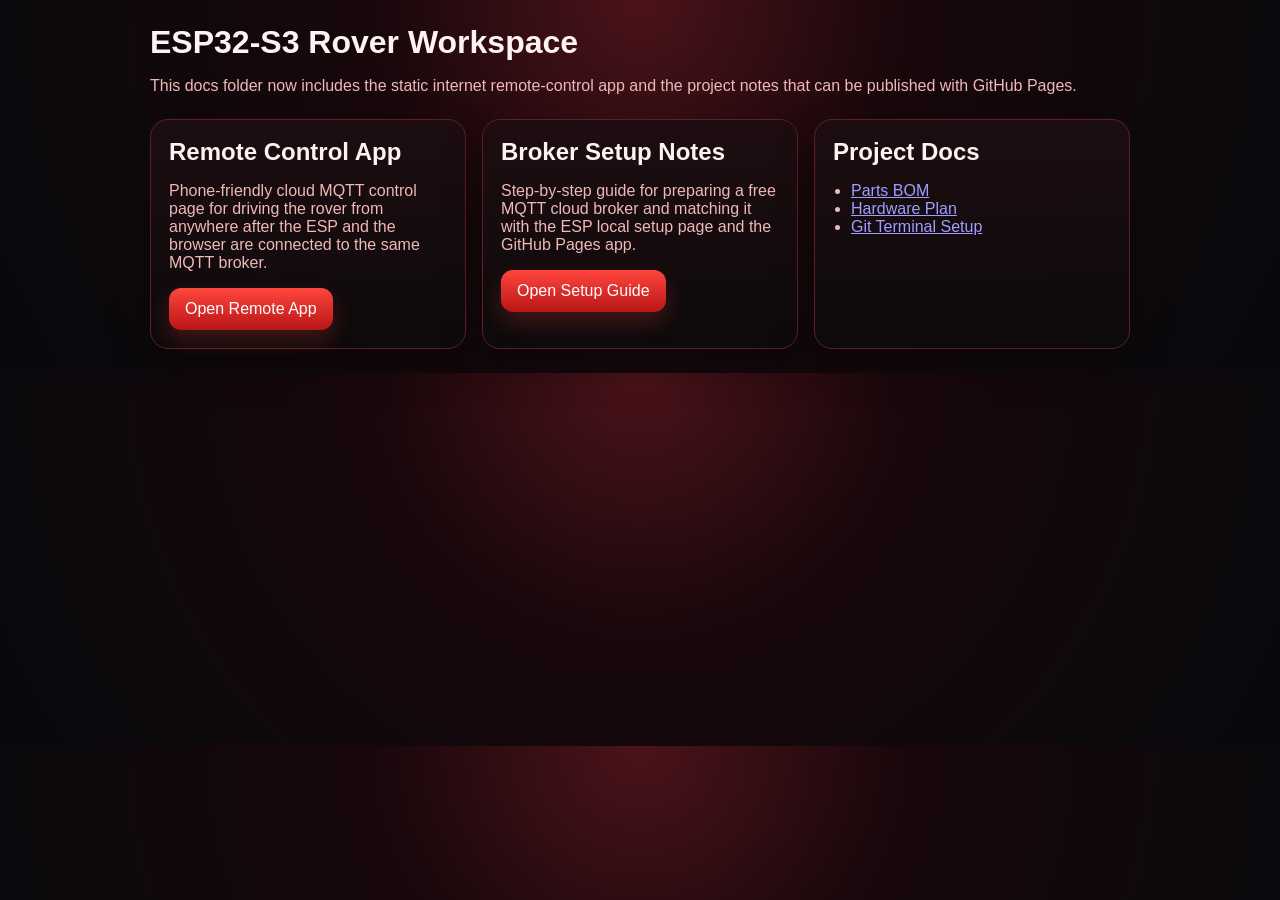
==== docs/index.html @ 7a49c030 "Initial ESP32-S3 4WD rover project" ====
<!doctype html>
<html lang="en">
<head>
  <meta charset="utf-8">
  <meta name="viewport" content="width=device-width, initial-scale=1">
  <title>ESP32 Rover Docs</title>
  <style>
    :root{color-scheme:dark;--bg:#090b0f;--panel:#181016;--edge:#5d2027;--text:#fff2f2;--muted:#f0b8b8;--accent:#ff463d;--accentDark:#b81617}
    *{box-sizing:border-box}
    body{margin:0;padding:24px;font-family:'Trebuchet MS',Verdana,sans-serif;background:radial-gradient(circle at top,#4b1319 0,#18070b 36%,#07090d 100%);color:var(--text)}
    main{max-width:980px;margin:0 auto}
    h1{margin:0 0 8px}
    p{color:var(--muted)}
    .grid{display:grid;grid-template-columns:repeat(auto-fit,minmax(260px,1fr));gap:16px;margin-top:24px}
    .card{background:linear-gradient(180deg,rgba(29,13,17,.96),rgba(13,10,11,.98));border:1px solid var(--edge);border-radius:18px;padding:18px;box-shadow:0 18px 40px rgba(0,0,0,.28)}
    .card h2{margin:0 0 10px}
    .card p{min-height:72px}
    a.button{display:inline-block;text-decoration:none;color:#fff;padding:12px 16px;border-radius:12px;background:linear-gradient(180deg,var(--accent),var(--accentDark));box-shadow:0 10px 22px rgba(255,70,61,.22)}
    ul{padding-left:18px;color:var(--muted)}
  </style>
</head>
<body>
  <main>
    <h1>ESP32-S3 Rover Workspace</h1>
    <p>This docs folder now includes the static internet remote-control app and the project notes that can be published with GitHub Pages.</p>

    <div class="grid">
      <section class="card">
        <h2>Remote Control App</h2>
        <p>Phone-friendly cloud MQTT control page for driving the rover from anywhere after the ESP and the browser are connected to the same MQTT broker.</p>
        <a class="button" href="./remote-control/">Open Remote App</a>
      </section>

      <section class="card">
        <h2>Broker Setup Notes</h2>
        <p>Step-by-step guide for preparing a free MQTT cloud broker and matching it with the ESP local setup page and the GitHub Pages app.</p>
        <a class="button" href="./remote-mqtt-setup.md">Open Setup Guide</a>
      </section>

      <section class="card">
        <h2>Project Docs</h2>
        <ul>
          <li><a href="./bom.md">Parts BOM</a></li>
          <li><a href="./hardware-plan.md">Hardware Plan</a></li>
          <li><a href="./git-terminal-setup.md">Git Terminal Setup</a></li>
        </ul>
      </section>
    </div>
  </main>
</body>
</html>
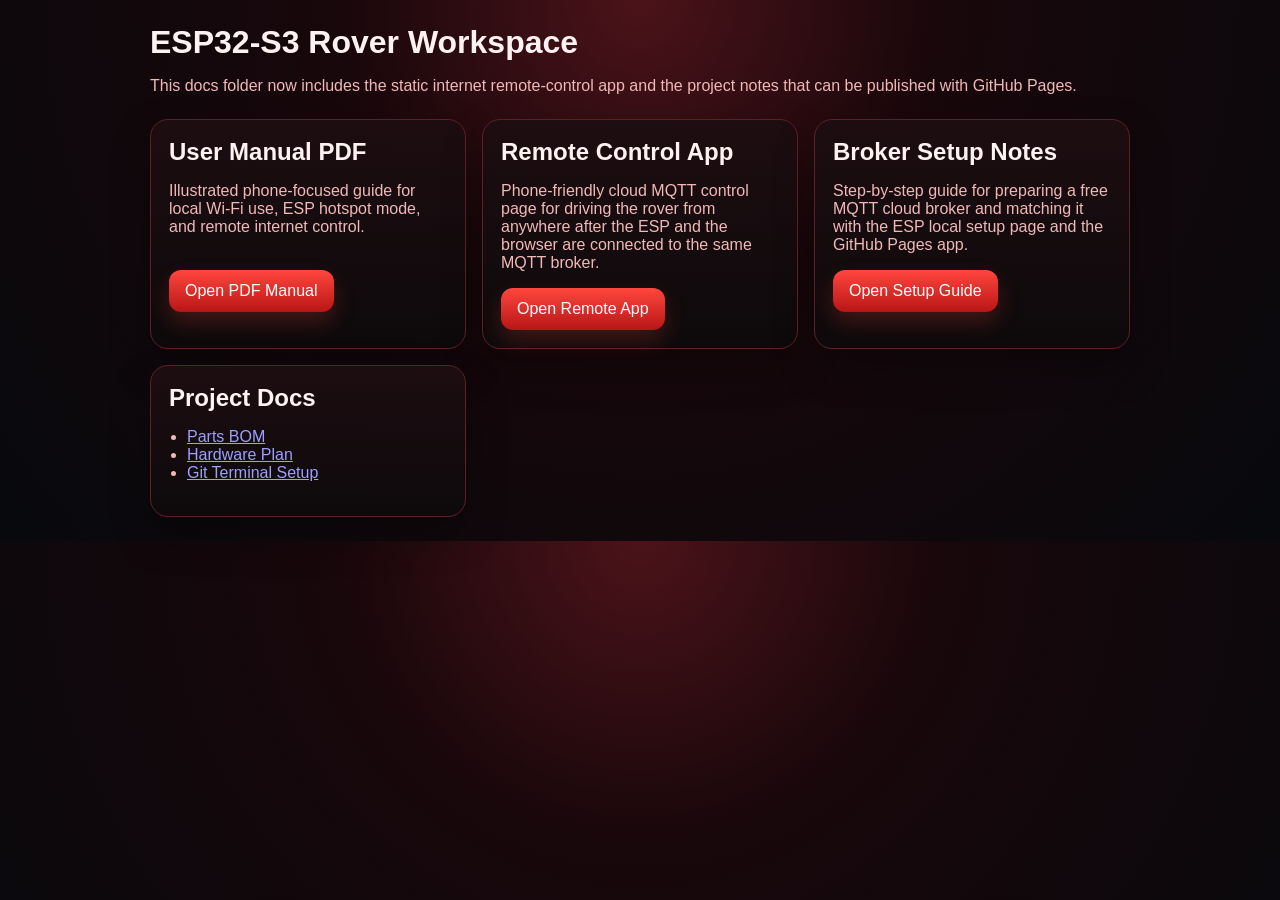
==== commit be5a4f3f: "Refine rover D-pad UI and prefill remote MQTT defaults" ====
--- a/docs/index.html
+++ b/docs/index.html
@@ -26,6 +26,12 @@
 
     <div class="grid">
       <section class="card">
+        <h2>User Manual PDF</h2>
+        <p>Illustrated phone-focused guide for local Wi-Fi use, ESP hotspot mode, and remote internet control.</p>
+        <a class="button" href="./ESP32-S3-4WD-Rover-User-Manual.pdf">Open PDF Manual</a>
+      </section>
+
+      <section class="card">
         <h2>Remote Control App</h2>
         <p>Phone-friendly cloud MQTT control page for driving the rover from anywhere after the ESP and the browser are connected to the same MQTT broker.</p>
         <a class="button" href="./remote-control/">Open Remote App</a>
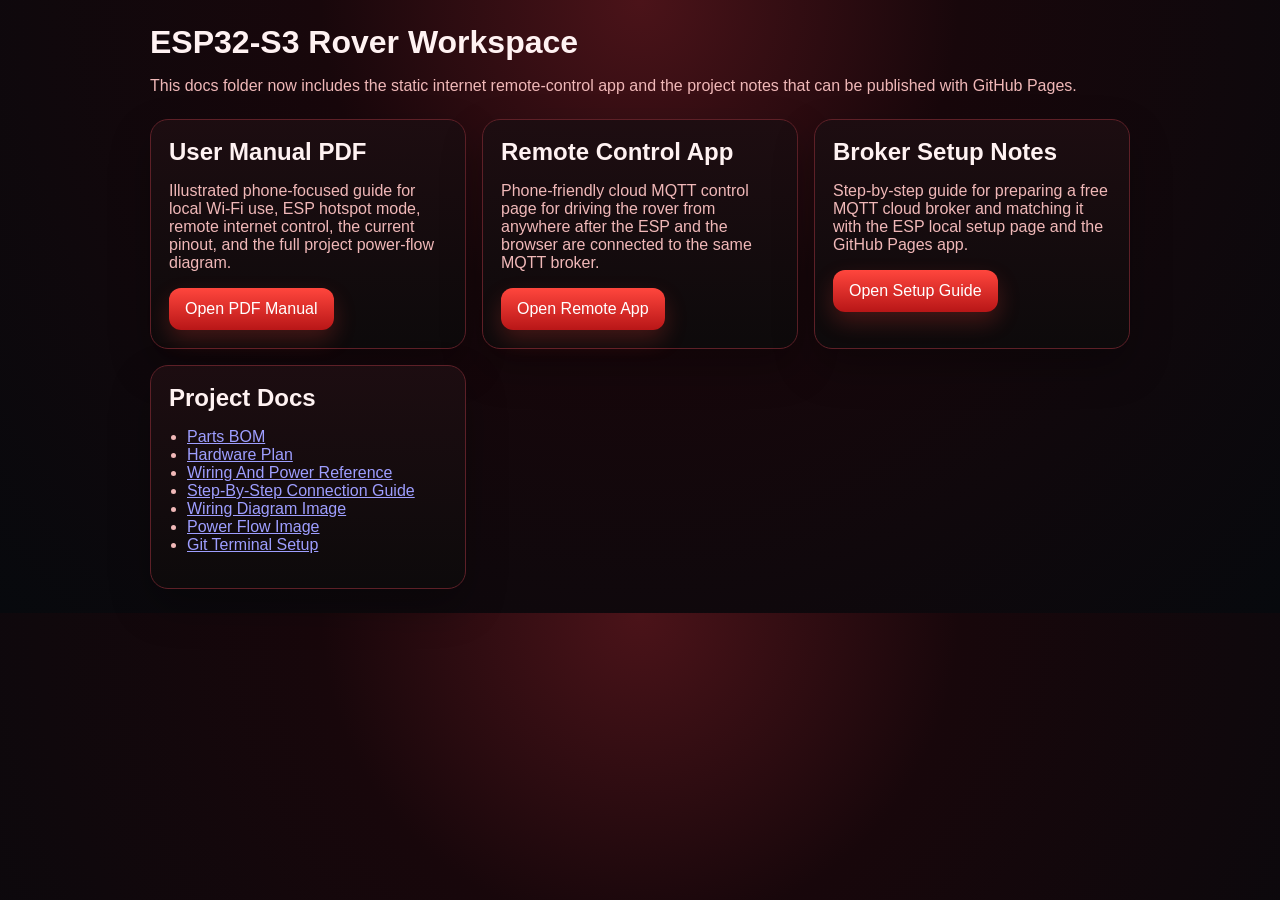
==== commit b42073c5: "Add rover wiring diagrams and step-by-step connection guide" ====
--- a/docs/index.html
+++ b/docs/index.html
@@ -27,7 +27,7 @@
     <div class="grid">
       <section class="card">
         <h2>User Manual PDF</h2>
-        <p>Illustrated phone-focused guide for local Wi-Fi use, ESP hotspot mode, and remote internet control.</p>
+        <p>Illustrated phone-focused guide for local Wi-Fi use, ESP hotspot mode, remote internet control, the current pinout, and the full project power-flow diagram.</p>
         <a class="button" href="./ESP32-S3-4WD-Rover-User-Manual.pdf">Open PDF Manual</a>
       </section>
 
@@ -48,6 +48,10 @@
         <ul>
           <li><a href="./bom.md">Parts BOM</a></li>
           <li><a href="./hardware-plan.md">Hardware Plan</a></li>
+          <li><a href="./wiring-reference.md">Wiring And Power Reference</a></li>
+          <li><a href="./parts-connection-guide.md">Step-By-Step Connection Guide</a></li>
+          <li><a href="./esp32-rover-wiring-diagram.png">Wiring Diagram Image</a></li>
+          <li><a href="./esp32-rover-power-flow-diagram.png">Power Flow Image</a></li>
           <li><a href="./git-terminal-setup.md">Git Terminal Setup</a></li>
         </ul>
       </section>
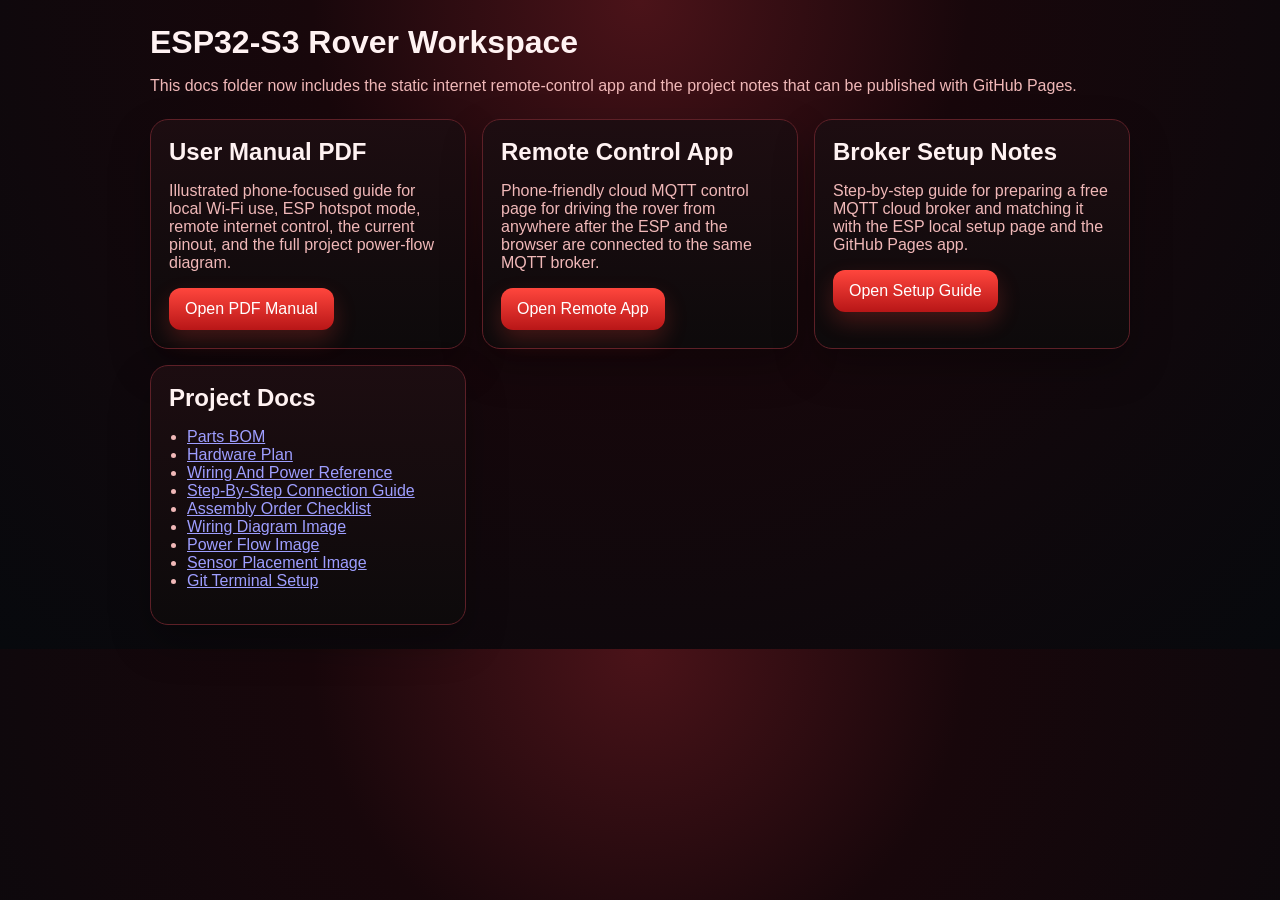
==== commit 30ec89f5: "Consolidate rover build manual, wiring, power, and sensor diagrams" ====
--- a/docs/index.html
+++ b/docs/index.html
@@ -50,8 +50,10 @@
           <li><a href="./hardware-plan.md">Hardware Plan</a></li>
           <li><a href="./wiring-reference.md">Wiring And Power Reference</a></li>
           <li><a href="./parts-connection-guide.md">Step-By-Step Connection Guide</a></li>
+          <li><a href="./assembly-order-checklist.md">Assembly Order Checklist</a></li>
           <li><a href="./esp32-rover-wiring-diagram.png">Wiring Diagram Image</a></li>
           <li><a href="./esp32-rover-power-flow-diagram.png">Power Flow Image</a></li>
+          <li><a href="./esp32-rover-sensor-placement.png">Sensor Placement Image</a></li>
           <li><a href="./git-terminal-setup.md">Git Terminal Setup</a></li>
         </ul>
       </section>
